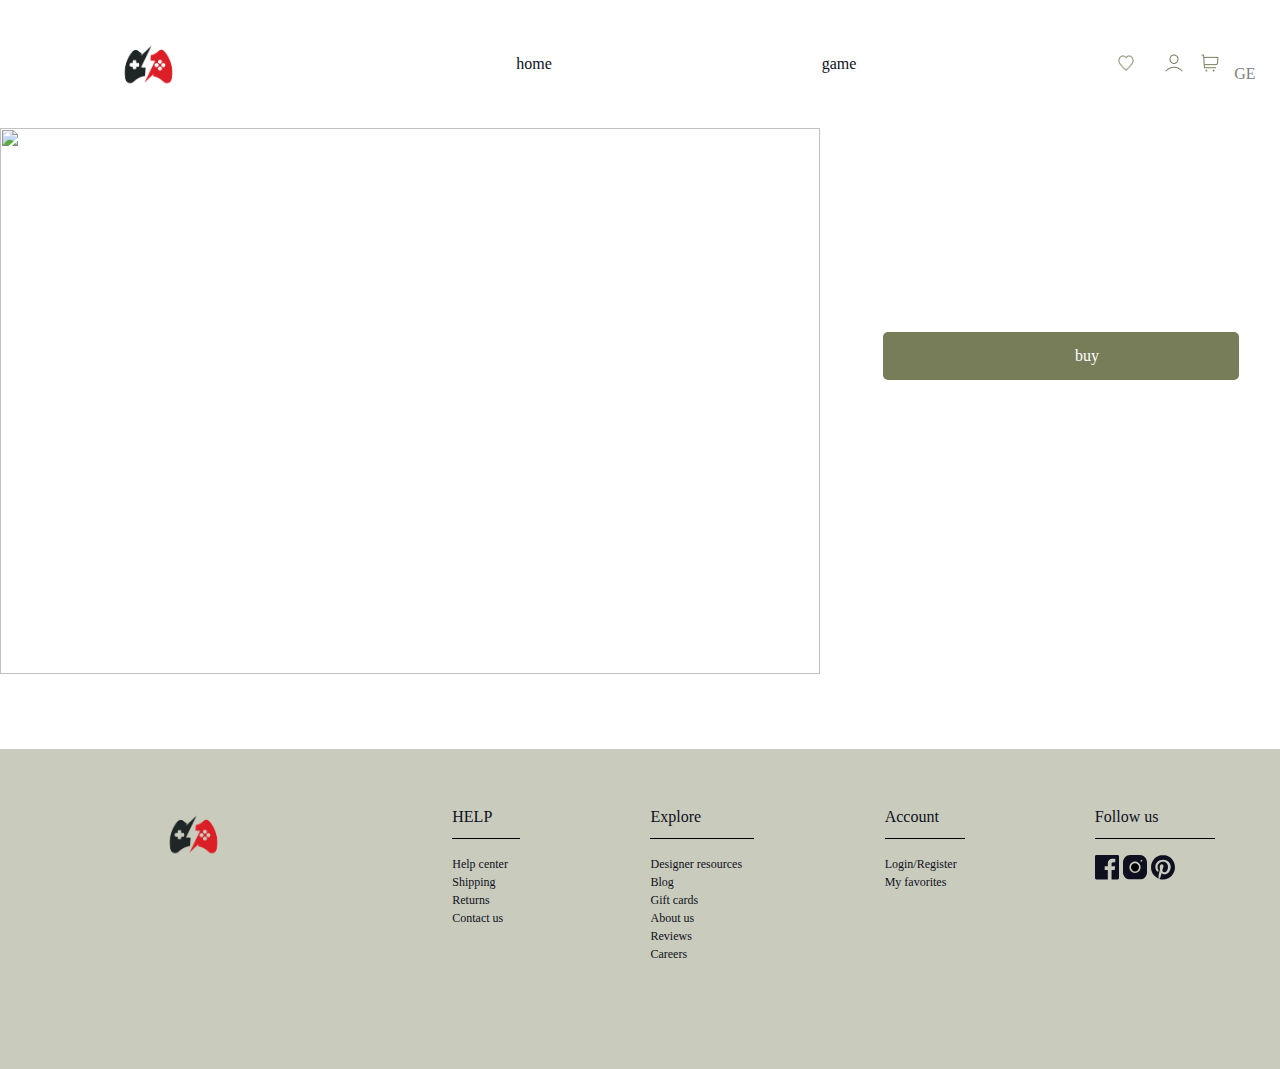
==== pages/1.html @ 08358d6e "кы" ====
<!DOCTYPE html>
<html lang="en">

<head>
    <meta charset="UTF-8" />
    <meta name="viewport" content="width=device-width, initial-scale=1.0" />
    <link rel="stylesheet" type="text/css" href="../scss/global.css" />
    <title>CS-GO</title>
</head>

<body>
    <header class="h-1">
        <div class="co1">
            <img class="im1" src="../png/game2.png" alt="logo" />

            <div class="se">
                <a href="../index.html">
                    <p class="home">home</p>
                </a>
                <a href="../pages/game.html">
                    <p class="game">game</p>
                </a>
            </div>
            <div class="emo">
                <a href="#">
                    <img class="gu" src="../png/gu.png" alt="guli" /></a>

                <div class="cmo2">
                    <a href="#"><img class="qq" src="../png/bu.png" alt="guli" /></a>
                    <img href="#"><img class="qq" src="../png/sh.png" alt="guli" /></img></a>
                    <a class="ge" href="#">GE</a>
                </div>
            </div>
        </div>
    </header>
    <section class="s-5">

        <div class="con7">
            <div class="myim">
                <img src="">
            </div>
            <div class="myph">
                <h2></h2>
                <p></p>
                <a href="">
                    <div class="shop">
                        <p class="buy">buy</p>
                    </div>
                </a>
            </div>


    </section>

    <footer class="f-1">
        <div class="f-b-d">
            <div class="d-1">
                <img src="../png/game2.png" alt="game" class="im2" />
            </div>

            <div class="d-2">
                <h3>HELP</h3>
                <div class="xz2"></div>
                <p>Help center</p>
                <p>Shipping</p>
                <p>Returns</p>
                <p>Contact us</p>
            </div>

            <div class="d-3">
                <h3>Explore</h3>
                <div class="xz3"></div>
                <p>Designer resources</p>
                <p>Blog</p>
                <p>Gift cards</p>
                <p>About us</p>
                <p>Reviews</p>
                <p>Careers</p>
            </div>

            <div class="d-4">
                <h3>Account</h3>
                <div class="xz4"></div>
                <p>Login/Register</p>
                <p>My favorites</p>
            </div>

            <div class="d-5">
                <h3>Follow us</h3>
                <div class="xz5"></div>
                <img src="../png/fb.svg" alt="fb" class="fb" />
                <img src="../png/inst.svg" alt="indt" class="inst" />
                <img src="../png/pin.svg" alt="pin" class="pin" />
            </div>
        </div>
    </footer>
</body>

</html>
---- scss/global.css ----
/* http://meyerweb.com/eric/tools/css/reset/ 
   v2.0 | 20110126
   License: none (public domain)
*/
html,
body,
div,
span,
applet,
object,
iframe,
h1,
h2,
h3,
h4,
h5,
h6,
p,
blockquote,
pre,
a,
abbr,
acronym,
address,
big,
cite,
code,
del,
dfn,
em,
img,
ins,
kbd,
q,
s,
samp,
small,
strike,
strong,
sub,
sup,
tt,
var,
b,
u,
i,
center,
dl,
dt,
dd,
ol,
ul,
li,
fieldset,
form,
label,
legend,
table,
caption,
tbody,
tfoot,
thead,
tr,
th,
td,
article,
aside,
canvas,
details,
embed,
figure,
figcaption,
footer,
header,
hgroup,
menu,
nav,
output,
ruby,
section,
summary,
time,
mark,
audio,
video {
  margin: 0;
  padding: 0;
  border: 0;
  font-size: 100%;
  font: inherit;
  vertical-align: baseline;
}

/* HTML5 display-role reset for older browsers */
article,
aside,
details,
figcaption,
figure,
footer,
header,
hgroup,
menu,
nav,
section {
  display: block;
}

body {
  line-height: 1;
}

ol,
ul {
  list-style: none;
}

blockquote,
q {
  quotes: none;
}

blockquote:before,
blockquote:after,
q:before,
q:after {
  content: "";
  content: none;
}

table {
  border-collapse: collapse;
  border-spacing: 0;
}

a {
  text-decoration: none;
}

* {
  box-sizing: border-box;
}

.h-1 .co1 {
  display: flex;
  align-items: center;
  justify-content: space-between;
  margin-top: 20px;
  max-width: 1240px;
  width: 100%;
  margin: 0 auto;
  height: 128px;
  flex-shrink: 0;
}
.h-1 .co1 .im1 {
  width: 257px;
  height: 57px;
  -o-object-fit: scale-down;
     object-fit: scale-down;
}
.h-1 .co1 .se {
  display: flex;
  width: 350px;
  justify-content: space-between;
}
.h-1 .co1 .se .home {
  margin-left: 10px;
  flex-shrink: 0;
  color: #0e1020;
}
.h-1 .co1 .se .game {
  flex-shrink: 0;
  color: #0e1020;
}
.h-1 .co1 .emo {
  display: flex;
  padding: 10px 0px;
  justify-content: center;
  align-items: center;
  gap: 24px;
}
.h-1 .co1 .emo .gu {
  margin-left: 32px;
  width: 16px;
  height: 16px;
  flex-shrink: 0;
}
.h-1 .co1 .emo .qq {
  width: 32px;
  height: 32px;
}
.h-1 .co1 .emo .ge {
  width: 32px;
  height: 32px;
  padding: 6.5px 4.5px;
  justify-content: center;
  align-items: center;
  color: gray;
}

.s-1 .con2 {
  display: flex;
  margin-bottom: 96px;
  width: 100%;
  height: 840px;
  background-image: url("../png/qwe.jpeg");
  background-size: cover;
  background-repeat: no-repeat;
  flex-shrink: 0;
}
.s-1 .con2 .shop {
  margin-top: 100px;
  margin-left: 100px;
  width: 123px;
  height: 48px;
  background: #fe6a26;
  border-radius: 5px;
}
.s-1 .con2 .shop .buy {
  padding: 12px 16px;
  color: #000000;
  font-family: Gilda Display;
  font-size: 16px;
  font-style: normal;
  font-weight: 400;
  line-height: 24px; /* 150% */
}

.s-2 .categori {
  margin-left: 100px;
  margin-bottom: 104px;
  width: 397px;
  height: 48px;
  color: var(--Gray-Gray-10, #0e1020);
  font-family: Gilda Display;
  font-size: 40px;
  font-style: normal;
  font-weight: 400;
  line-height: 48px; /* 120% */
}
.s-2 .con3 {
  max-width: 1440px;
  width: 100%;
  margin: 0 auto;
  display: flex;
  justify-content: space-around;
}
.s-2 .con3 .CATEGORY-2 img {
  width: 295px;
  height: 360px;
  flex-shrink: 0;
}
.s-2 .con4 {
  max-width: 1440px;
  width: 100%;
  margin: 0 auto;
  display: flex;
  justify-content: space-around;
}
.s-2 .con4 .name {
  color: var(--Gray-Gray-10, #0e1020);
  font-family: Gilda Display;
  font-size: 18px;
  font-style: normal;
  font-weight: 400;
  line-height: 16px; /* 100% */
}

.s-3 {
  margin-top: 104px;
  width: 100%;
  height: 840px;
  background-image: url("../png/godfall.jpg");
  background-size: cover;
  background-repeat: no-repeat;
}
.s-3 .con5 {
  display: flex;
}
.s-3 .con5 .shop {
  margin-top: 100px;
  margin-left: 100px;
  width: 123px;
  height: 48px;
  background: #4e1900;
  border-radius: 5px;
}
.s-3 .con5 .shop .buy {
  padding: 12px 16px;
  color: #ffffff;
  font-family: Gilda Display;
  font-size: 16px;
  font-style: normal;
  font-weight: 400;
  line-height: 24px; /* 150% */
}

.s-4 {
  margin-top: 94px;
}
.s-4 .con6 {
  max-width: 1440px;
  width: 100%;
  margin: 0 auto;
  margin-bottom: 120px;
  display: flex;
  justify-content: space-around;
}
.s-4 .con6 .game-1 img {
  width: 295px;
  height: 360px;
  flex-shrink: 0;
}

.f-1 .f-b-d {
  display: flex;
  justify-content: space-around;
  width: 100%;
  height: 320px;
  flex-shrink: 0;
  background-color: #c9cbbd;
}
.f-1 .f-b-d .d-1 {
  margin-top: 57px;
}
.f-1 .f-b-d .d-1 .im2 {
  width: 257px;
  height: 57px;
  -o-object-fit: scale-down;
     object-fit: scale-down;
}
.f-1 .f-b-d .d-2 {
  margin-top: 57px;
}
.f-1 .f-b-d .d-2 h3 {
  width: 36px;
  height: 24px;
  flex-shrink: 0;
  color: var(--gray-gray-10, #0e1020);
  font-family: Gilda Display;
  font-size: 16px;
  font-style: normal;
  font-weight: 400;
  line-height: 22px; /* 137.5% */
}
.f-1 .f-b-d .d-2 .xz2 {
  margin-bottom: 16px;
  margin-top: 8px;
  width: 68px;
  height: 0.5px;
  flex-shrink: 0;
  background-color: black;
}
.f-1 .f-b-d .d-2 P {
  width: 63px;
  height: 18px;
  flex-shrink: 0;
  color: var(--gray-gray-10, #0e1020);
  font-family: Gilda Display;
  font-size: 12px;
  font-style: normal;
  font-weight: 400;
  line-height: 18px; /* 150% */
}
.f-1 .f-b-d .d-3 {
  margin-top: 57px;
}
.f-1 .f-b-d .d-3 h3 {
  width: 55px;
  height: 24px;
  flex-shrink: 0;
  color: var(--gray-gray-10, #0e1020);
  font-family: Gilda Display;
  font-size: 16px;
  font-style: normal;
  font-weight: 400;
  line-height: 22px; /* 137.5% */
}
.f-1 .f-b-d .d-3 .xz3 {
  margin-bottom: 16px;
  margin-top: 8px;
  width: 104px;
  height: 0.5px;
  flex-shrink: 0;
  background-color: black;
}
.f-1 .f-b-d .d-3 p {
  width: 102px;
  height: 18px;
  flex-shrink: 0;
  color: var(--gray-gray-10, #0e1020);
  font-family: Gilda Display;
  font-size: 12px;
  font-style: normal;
  font-weight: 400;
  line-height: 18px; /* 150% */
}
.f-1 .f-b-d .d-4 {
  margin-top: 57px;
}
.f-1 .f-b-d .d-4 h3 {
  width: 60px;
  height: 24px;
  flex-shrink: 0;
  color: var(--gray-gray-10, #0e1020);
  font-family: Gilda Display;
  font-size: 16px;
  font-style: normal;
  font-weight: 400;
  line-height: 22px; /* 137.5% */
}
.f-1 .f-b-d .d-4 .xz4 {
  margin-bottom: 16px;
  margin-top: 8px;
  width: 80px;
  height: 0.5px;
  flex-shrink: 0;
  background-color: #000;
}
.f-1 .f-b-d .d-4 p {
  width: 78px;
  height: 18px;
  flex-shrink: 0;
  color: var(--gray-gray-10, #0e1020);
  font-family: Gilda Display;
  font-size: 12px;
  font-style: normal;
  font-weight: 400;
  line-height: 18px; /* 150% */
}
.f-1 .f-b-d .d-5 {
  margin-top: 57px;
}
.f-1 .f-b-d .d-5 h3 {
  width: 72px;
  height: 24px;
  flex-shrink: 0;
  color: var(--gray-gray-10, #0e1020);
  font-family: Gilda Display;
  font-size: 16px;
  font-style: normal;
  font-weight: 400;
  line-height: 22px; /* 137.5% */
}
.f-1 .f-b-d .d-5 .xz5 {
  margin-bottom: 16px;
  margin-top: 8px;
  width: 120px;
  height: 0.5px;
  flex-shrink: 0;
  background-color: #000;
}

.s-5 .con7 {
  max-width: 1440px;
  width: 100%;
  margin: 0 auto;
  margin-bottom: 72px;
  display: flex;
}
.s-5 .con7 .myim img {
  width: 820px;
  height: 546px;
}
.s-5 .con7 .myph h2 {
  margin-left: 63px;
  color: var(--Primary-Primary-10, #35b0fc);
  font-family: Gilda Display;
  font-size: 32px;
  font-style: normal;
  font-weight: 400;
  line-height: 40px; /* 125% */
}
.s-5 .con7 .myph p {
  margin-top: 102px;
  margin-left: 63px;
  display: flex;
  color: var(--Gray-Gray-10, #0e1020);
  font-family: Gilda Display;
  font-size: 12px;
  font-style: normal;
  font-weight: 400;
  line-height: 20px; /* 166.667% */
}
.s-5 .con7 .myph .shop {
  margin-left: 63px;
  width: 356px;
  height: 48px;
  background: #777d59;
  border-radius: 5px;
}
.s-5 .con7 .myph .shop .buy {
  padding: 12px 129px;
  color: #ffffff;
  font-family: Gilda Display;
  font-size: 16px;
  font-style: normal;
  font-weight: 400;
  line-height: 24px; /* 150% */
}/*# sourceMappingURL=global.css.map */
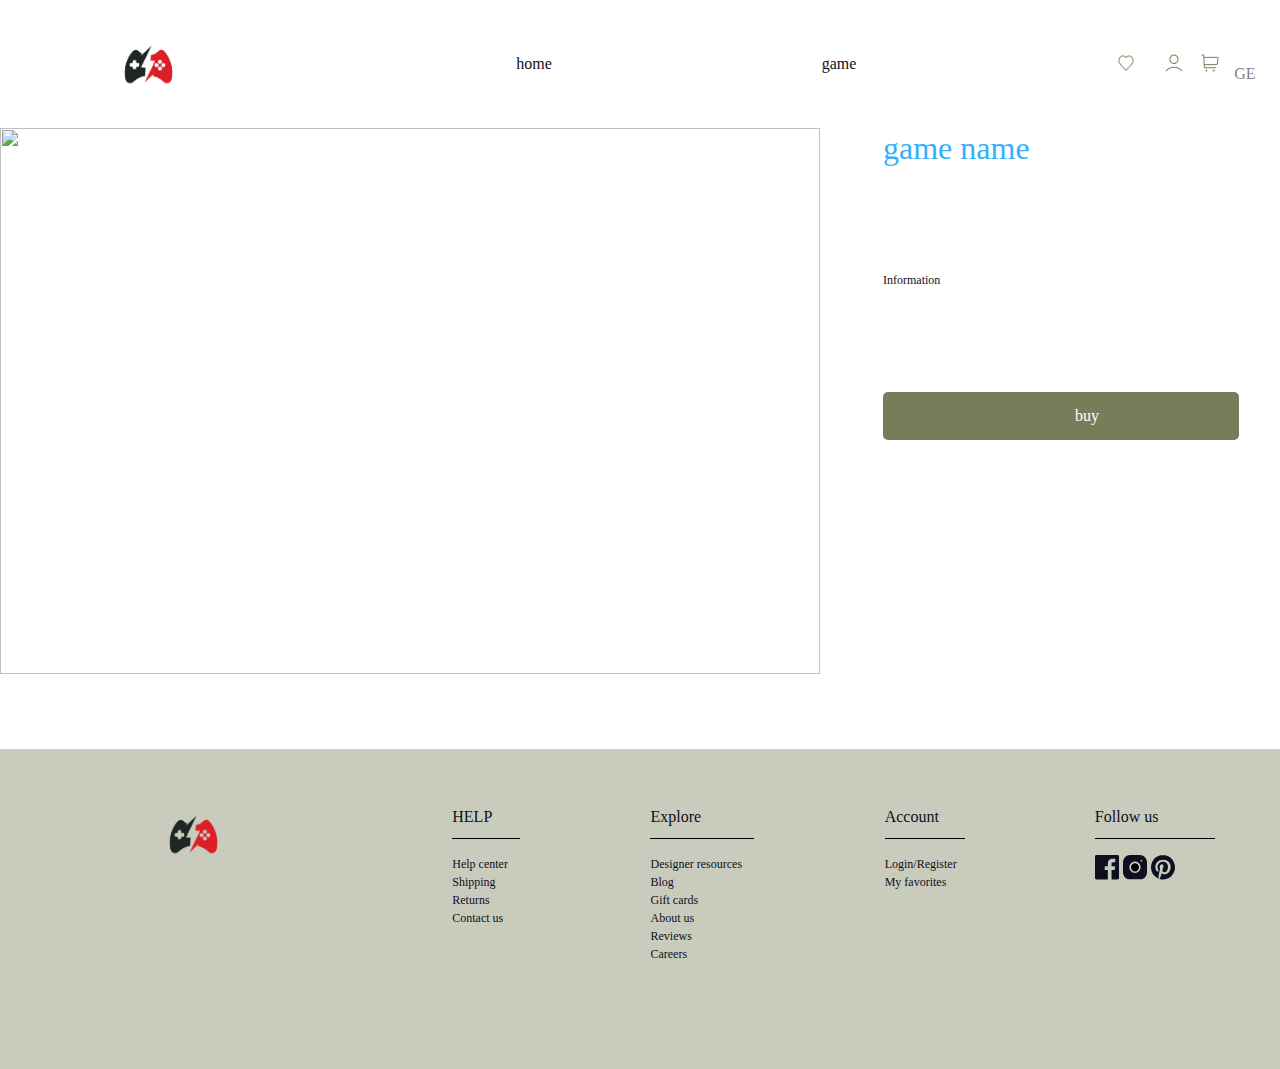
==== commit 91687fe6: "end" ====
--- a/pages/1.html
+++ b/pages/1.html
@@ -40,9 +40,9 @@
                 <img src="">
             </div>
             <div class="myph">
-                <h2></h2>
-                <p></p>
-                <a href="">
+                <h2>game name</h2>
+                <p>Information</p>
+                <a href="#">
                     <div class="shop">
                         <p class="buy">buy</p>
                     </div>
--- a/scss/global.css
+++ b/scss/global.css
@@ -497,4 +497,10 @@
   font-style: normal;
   font-weight: 400;
   line-height: 24px; /* 150% */
+}
+
+@media (max-width: 900px) {
+  .h-1 .emo {
+    display: none;
+  }
 }/*# sourceMappingURL=global.css.map */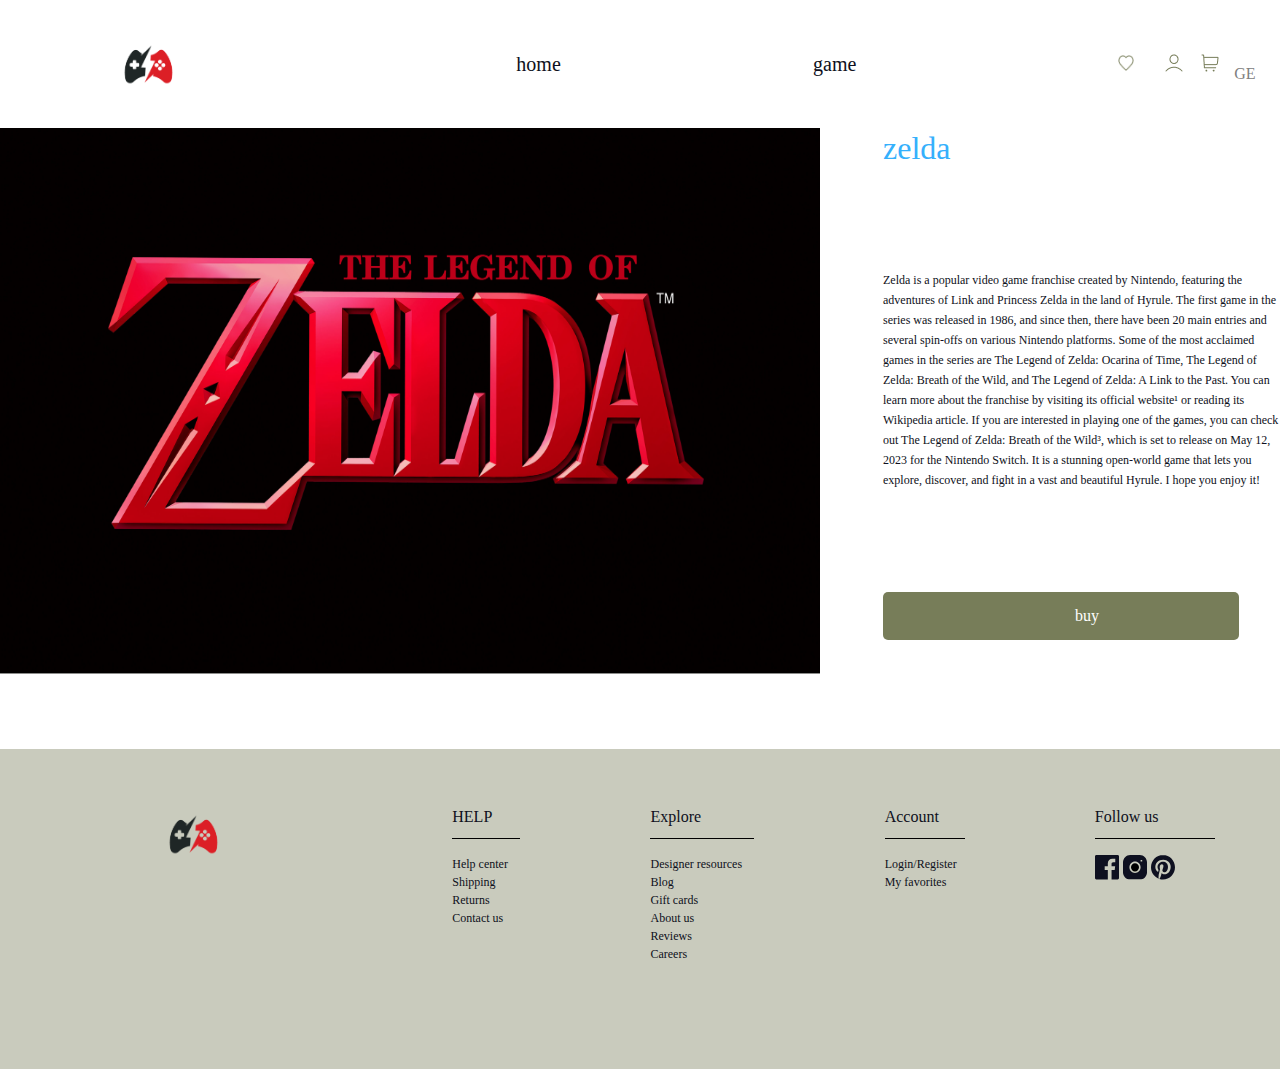
==== commit 437a5cc1: "sda" ====
--- a/pages/1.html
+++ b/pages/1.html
@@ -37,11 +37,19 @@
 
         <div class="con7">
             <div class="myim">
-                <img src="">
+                <img src="../png/zelda.jpg">
             </div>
             <div class="myph">
-                <h2>game name</h2>
-                <p>Information</p>
+                <h2>zelda</h2>
+                <p>Zelda is a popular video game franchise created by Nintendo, featuring the adventures of Link and
+                    Princess Zelda in the land of Hyrule. The first game in the series was released in 1986, and since
+                    then, there have been 20 main entries and several spin-offs on various Nintendo platforms. Some of
+                    the most acclaimed games in the series are The Legend of Zelda: Ocarina of Time, The Legend of
+                    Zelda: Breath of the Wild, and The Legend of Zelda: A Link to the Past. You can learn more about the
+                    franchise by visiting its official website¹ or reading its Wikipedia article. If you are interested
+                    in playing one of the games, you can check out The Legend of Zelda: Breath of the Wild³, which is
+                    set to release on May 12, 2023 for the Nintendo Switch. It is a stunning open-world game that lets
+                    you explore, discover, and fight in a vast and beautiful Hyrule. I hope you enjoy it!</p>
                 <a href="#">
                     <div class="shop">
                         <p class="buy">buy</p>
--- a/scss/global.css
+++ b/scss/global.css
@@ -162,6 +162,7 @@
   display: flex;
   width: 350px;
   justify-content: space-between;
+  font-size: 20px;
 }
 .h-1 .co1 .se .home {
   margin-left: 10px;
@@ -203,24 +204,21 @@
   margin-bottom: 96px;
   width: 100%;
   height: 840px;
-  background-image: url("../png/qwe.jpeg");
+  background-image: url("../png/portal.jpg");
   background-size: cover;
   background-repeat: no-repeat;
   flex-shrink: 0;
 }
 .s-1 .con2 .shop {
-  margin-top: 100px;
-  margin-left: 100px;
-  width: 123px;
-  height: 48px;
-  background: #fe6a26;
-  border-radius: 5px;
+  margin-top: 480px;
+  margin-left: 640px;
+  width: 100% px;
+  height: 50px;
 }
 .s-1 .con2 .shop .buy {
-  padding: 12px 16px;
-  color: #000000;
-  font-family: Gilda Display;
-  font-size: 16px;
+  color: #03005b;
+  font-family: Gilda Display;
+  font-size: 50px;
   font-style: normal;
   font-weight: 400;
   line-height: 24px; /* 150% */
